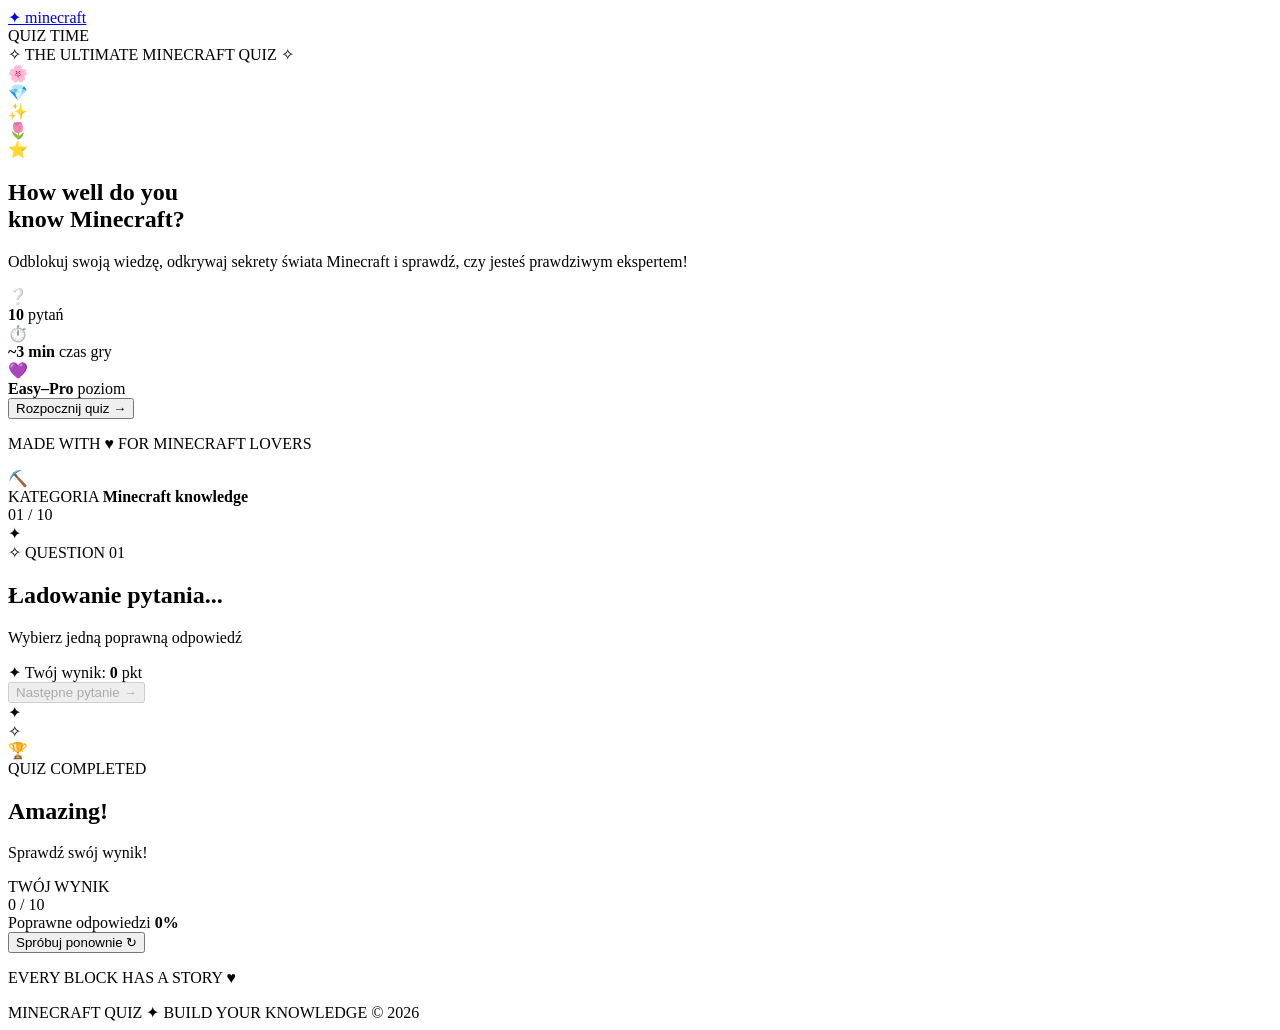
==== intex.html @ fcfd66fd "html first version" ====
<!DOCTYPE html>
<html lang="en">
<head>
    <meta charset="UTF-8">
    <meta name="description" content="Minecraft Quiz — sprawdź swoją wiedzę o świecie Minecraft!">
    <link rel="stylesheet" href="style.css">
    <script src="script.js"></script>
    <link rel="preconnect" href="https://fonts.googleapis.com">
    <link rel="preconnect" href="https://fonts.gstatic.com" crossorigin>
    <link href="https://fonts.googleapis.com/css2?family=Nunito:wght@400;500;600;700;800;900&display=swap" rel="stylesheet">
    <title>Minecraft Quiz</title>
</head>
<body>
    <div class="background-effects" aria-hidden="true">
        <div class="glow glow-one"></div>
        <div class="glow glow-two"></div>
        <div class="glow glow-three"></div>
    </div>
    <div class="particles" id="particles" aria-hidden="true"></div>
    <header class="topbar">
        <a href="#" class="logo" aria-label="Minecraft Quiz — strona główna">
            <span class="logo-icon">✦</span>
            <span>mine<span class="logo-accent">craft</span></span>
        </a>
        <div class="topbar-right">
            <span class="status-dot"></span>
            <span class="status-text">QUIZ TIME</span>
        </div>
    </header>
    <main class="main-container">
        <section class="screen welcome-screen active" id="welcomeScreen">
            <div class="welcome-content">
                <div class="eyebrow">
                    <span>✧</span>
                    THE ULTIMATE MINECRAFT QUIZ
                    <span>✧</span>
                </div>
                <div class="hero-icon" aria-hidden="true">
                    <div class="hero-icon-glow"></div>
                    <div class="minecraft-cube">🌸</div>
                    <div class="floating-item item-one">💎</div>
                    <div class="floating-item item-two">✨</div>
                    <div class="floating-item item-three">🌷</div>
                    <div class="floating-item item-four">⭐</div>
                </div>
                <h1>How well do you<br>
                    know <span class="gradient-text">Minecraft?</span>
                </h1>
                <p class="welcome-description">Odblokuj swoją wiedzę, odkrywaj sekrety świata Minecraft i sprawdź, czy jesteś prawdziwym ekspertem!</p>
                <div class="quiz-info">
                    <div class="info-item">
                        <span class="info-icon">❔</span>
                        <div>
                            <strong>10</strong>
                            <span>pytań</span>
                        </div>
                    </div>
                    <div class="info-divider"></div>
                    <div class="info-item">
                        <span class="info-icon">⏱️</span>
                        <div>
                            <strong>~3 min</strong>
                            <span>czas gry</span>
                        </div>
                    </div>
                    <div class="info-divider"></div>
                    <div class="info-item">
                        <span class="info-icon">💜</span>
                        <div>
                            <strong>Easy–Pro</strong>
                            <span>poziom</span>
                        </div>
                    </div>
                </div>
                <button class="primary-button" id="startButton">
                    <span>Rozpocznij quiz</span>
                    <span class="button-arrow">→</span>
                </button>
                <p class="welcome-footer">MADE WITH <span>♥</span> FOR MINECRAFT LOVERS</p>
            </div>
        </section>
        <section class="screen quiz-screen" id="quizScreen">
            <div class="quiz-header">
                <div class="quiz-category">
                    <span class="category-icon">⛏️</span>
                    <div>
                        <span class="category-label">KATEGORIA</span>
                        <strong>Minecraft knowledge</strong>
                    </div>
                </div>
                <div class="question-counter">
                    <span id="currentQuestion">01</span>
                    <span class="counter-divider">/</span>
                    <span id="totalQuestions">10</span>
                </div>
            </div>
            <div class="progress-track" role="progressbar" aria-label="Postęp quizu" aria-valuemin="0" aria-valuemax="100" aria-valuenow="0" id="progressTrack">
                <div class="progress-fill" id="progressFill"></div>
                <div class="progress-sparkle">✦</div>
            </div>
            <div class="question-content" id="questionContent">
                <div class="question-label">
                    <span class="question-number-icon">✧</span>
                    QUESTION <span id="questionNumberLabel">01</span>
                </div>
                <h2 id="questionText">Ładowanie pytania...</h2>
                <p class="question-hint">Wybierz jedną poprawną odpowiedź</p>
                <div class="answers-grid" id="answersContainer"></div>
                <div class="feedback-message" id="feedbackMessage" role="status" aria-live="polite"></div>
            </div>
            <div class="quiz-footer">
                <div class="score-display">
                    <span class="score-icon">✦</span>
                    <span>Twój wynik:</span>
                    <strong id="scoreDisplay">0</strong>
                    <span class="score-unit">pkt</span>
                </div>
                <button class="next-button" id="nextButton" disabled>
                    <span id="nextButtonText">Następne pytanie</span>
                    <span>→</span>
                </button>
            </div>
        </section>
        <section class="screen result-screen" id="resultScreen">
            <div class="result-content">
                <div class="result-decoration decoration-left">✦</div>
                <div class="result-decoration decoration-right">✧</div>
                <div class="result-badge" id="resultBadge">🏆</div>
                <div class="eyebrow result-eyebrow">
                    QUIZ COMPLETED
                </div>
                <h1 id="resultTitle">Amazing!</h1>
                <p class="result-description" id="resultDescription">Sprawdź swój wynik!</p>
                <div class="result-card">
                    <span class="result-card-label">TWÓJ WYNIK</span>
                    <div class="result-score">
                        <span id="finalScore">0</span>
                        <span class="result-score-divider">/</span>
                        <span id="maxScore">10</span>
                    </div>
                    <div class="result-progress-track">
                        <div class="result-progress-fill" id="resultProgressFill"></div>
                    </div>
                    <div class="result-percentage">
                        <span>Poprawne odpowiedzi</span>
                        <strong id="resultPercentage">0%</strong>
                    </div>
                </div>
                <div class="result-message" id="resultMessage"></div>
                <button class="primary-button replay-button" id="restartButton">
                    <span>Spróbuj ponownie</span>
                    <span class="button-arrow">↻</span>
                </button>
                <p class="welcome-footer">EVERY BLOCK HAS A STORY <span>♥</span></p>
            </div>
        </section>
    </main>
    <footer class="site-footer">
        <span>MINECRAFT QUIZ</span>
        <span class="footer-separator">✦</span>
        <span>BUILD YOUR KNOWLEDGE</span>
        <span class="footer-copyright">© 2026</span>
    </footer>
</body>
</html>
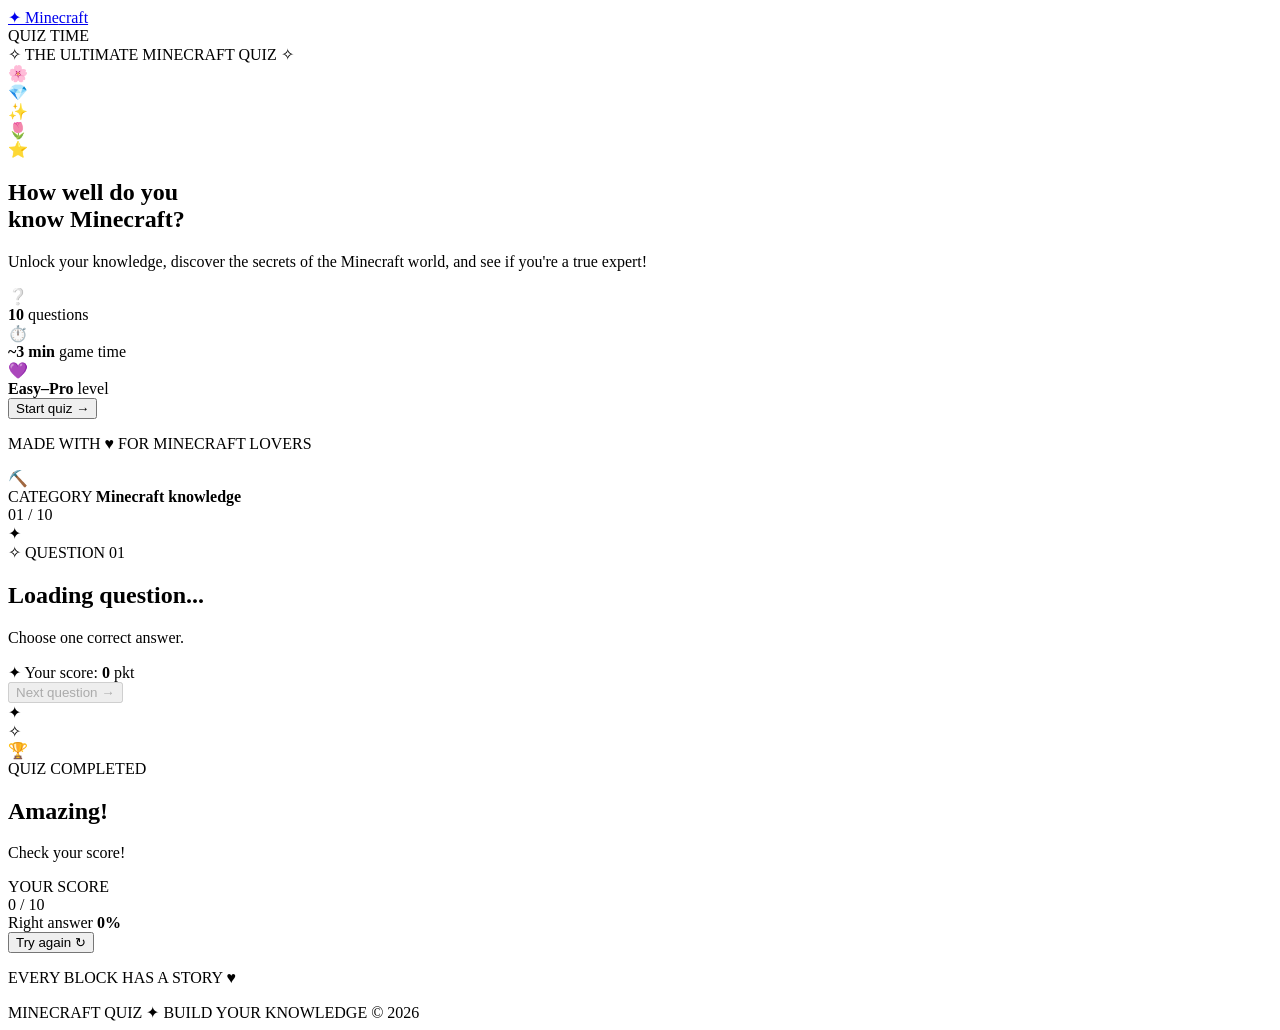
==== commit 2fadd7f1: "html fix lauguage from polish to english" ====
--- a/intex.html
+++ b/intex.html
@@ -20,7 +20,7 @@
     <header class="topbar">
         <a href="#" class="logo" aria-label="Minecraft Quiz — strona główna">
             <span class="logo-icon">✦</span>
-            <span>mine<span class="logo-accent">craft</span></span>
+            <span>Mine<span class="logo-accent">craft</span></span>
         </a>
         <div class="topbar-right">
             <span class="status-dot"></span>
@@ -46,13 +46,13 @@
                 <h1>How well do you<br>
                     know <span class="gradient-text">Minecraft?</span>
                 </h1>
-                <p class="welcome-description">Odblokuj swoją wiedzę, odkrywaj sekrety świata Minecraft i sprawdź, czy jesteś prawdziwym ekspertem!</p>
+                <p class="welcome-description">Unlock your knowledge, discover the secrets of the Minecraft world, and see if you're a true expert!</p>
                 <div class="quiz-info">
                     <div class="info-item">
                         <span class="info-icon">❔</span>
                         <div>
                             <strong>10</strong>
-                            <span>pytań</span>
+                            <span>questions</span>
                         </div>
                     </div>
                     <div class="info-divider"></div>
@@ -60,7 +60,7 @@
                         <span class="info-icon">⏱️</span>
                         <div>
                             <strong>~3 min</strong>
-                            <span>czas gry</span>
+                            <span>game time</span>
                         </div>
                     </div>
                     <div class="info-divider"></div>
@@ -68,12 +68,12 @@
                         <span class="info-icon">💜</span>
                         <div>
                             <strong>Easy–Pro</strong>
-                            <span>poziom</span>
+                            <span>level</span>
                         </div>
                     </div>
                 </div>
                 <button class="primary-button" id="startButton">
-                    <span>Rozpocznij quiz</span>
+                    <span>Start quiz</span>
                     <span class="button-arrow">→</span>
                 </button>
                 <p class="welcome-footer">MADE WITH <span>♥</span> FOR MINECRAFT LOVERS</p>
@@ -84,7 +84,7 @@
                 <div class="quiz-category">
                     <span class="category-icon">⛏️</span>
                     <div>
-                        <span class="category-label">KATEGORIA</span>
+                        <span class="category-label">CATEGORY</span>
                         <strong>Minecraft knowledge</strong>
                     </div>
                 </div>
@@ -103,20 +103,20 @@
                     <span class="question-number-icon">✧</span>
                     QUESTION <span id="questionNumberLabel">01</span>
                 </div>
-                <h2 id="questionText">Ładowanie pytania...</h2>
-                <p class="question-hint">Wybierz jedną poprawną odpowiedź</p>
+                <h2 id="questionText">Loading question...</h2>
+                <p class="question-hint">Choose one correct answer.</p>
                 <div class="answers-grid" id="answersContainer"></div>
                 <div class="feedback-message" id="feedbackMessage" role="status" aria-live="polite"></div>
             </div>
             <div class="quiz-footer">
                 <div class="score-display">
                     <span class="score-icon">✦</span>
-                    <span>Twój wynik:</span>
+                    <span>Your score:</span>
                     <strong id="scoreDisplay">0</strong>
                     <span class="score-unit">pkt</span>
                 </div>
                 <button class="next-button" id="nextButton" disabled>
-                    <span id="nextButtonText">Następne pytanie</span>
+                    <span id="nextButtonText">Next question</span>
                     <span>→</span>
                 </button>
             </div>
@@ -130,9 +130,9 @@
                     QUIZ COMPLETED
                 </div>
                 <h1 id="resultTitle">Amazing!</h1>
-                <p class="result-description" id="resultDescription">Sprawdź swój wynik!</p>
+                <p class="result-description" id="resultDescription">Check your score!</p>
                 <div class="result-card">
-                    <span class="result-card-label">TWÓJ WYNIK</span>
+                    <span class="result-card-label">YOUR SCORE</span>
                     <div class="result-score">
                         <span id="finalScore">0</span>
                         <span class="result-score-divider">/</span>
@@ -142,13 +142,13 @@
                         <div class="result-progress-fill" id="resultProgressFill"></div>
                     </div>
                     <div class="result-percentage">
-                        <span>Poprawne odpowiedzi</span>
+                        <span>Right answer</span>
                         <strong id="resultPercentage">0%</strong>
                     </div>
                 </div>
                 <div class="result-message" id="resultMessage"></div>
                 <button class="primary-button replay-button" id="restartButton">
-                    <span>Spróbuj ponownie</span>
+                    <span>Try again</span>
                     <span class="button-arrow">↻</span>
                 </button>
                 <p class="welcome-footer">EVERY BLOCK HAS A STORY <span>♥</span></p>
